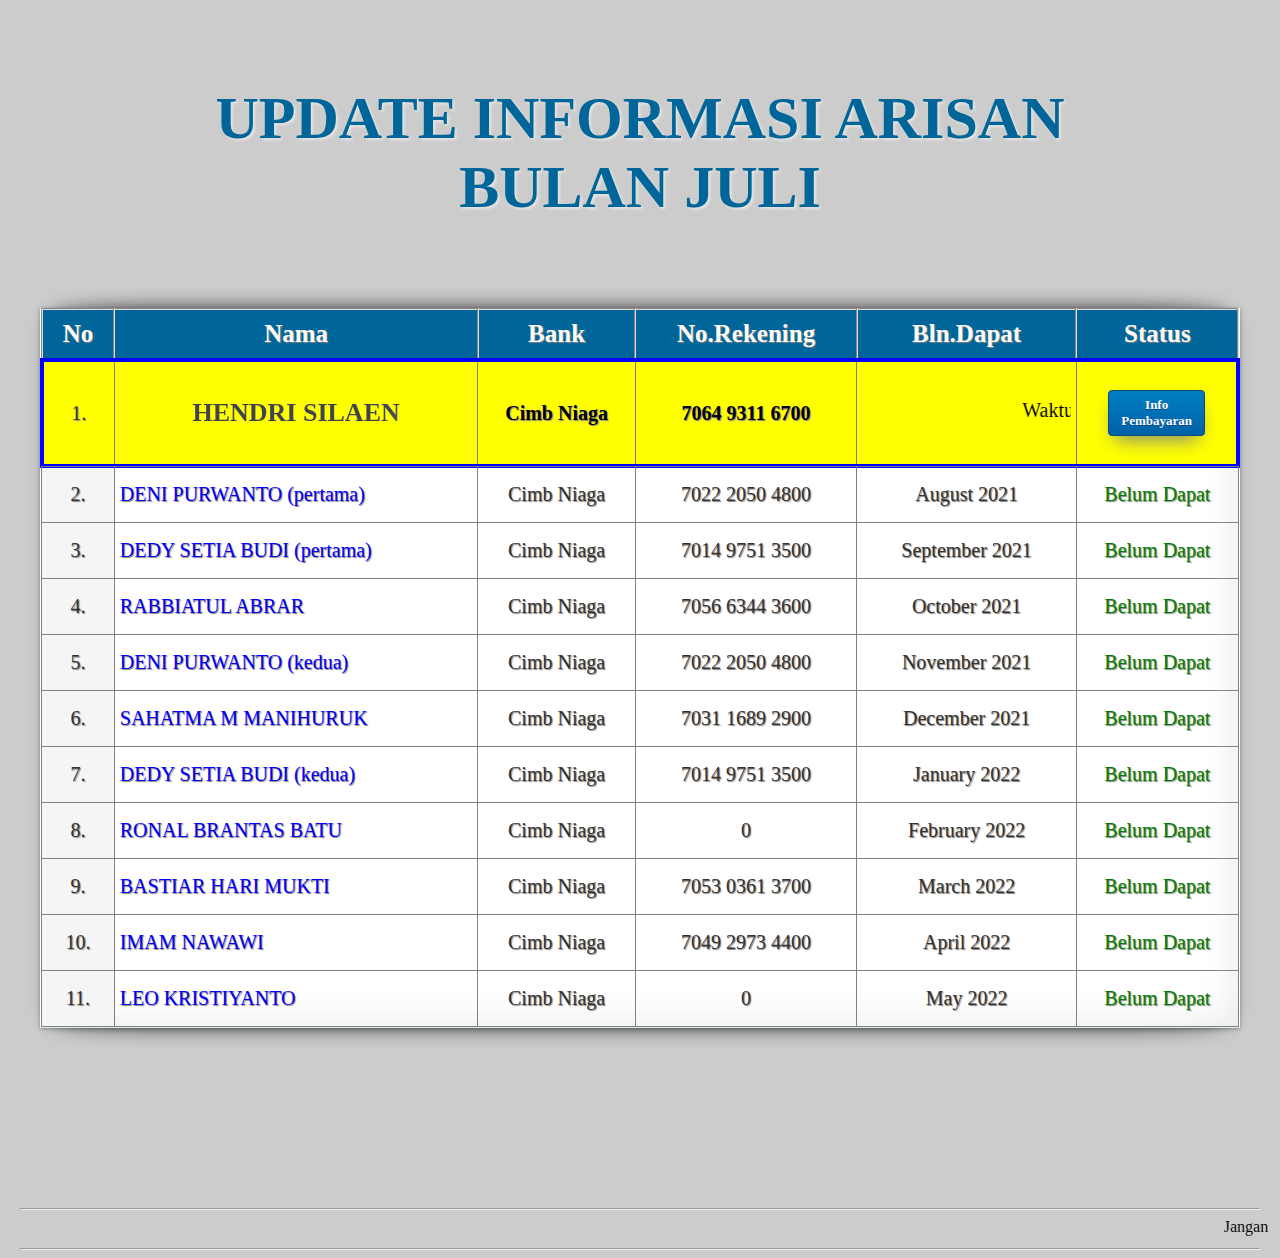
==== index.html @ d9edf111 "Update and rename index.php to index.html" ====
<!DOCTYPE html>
<html lang="en" >
<head>
  <meta charset="UTF-8">
  
    <title> UPDATE INFORMASI ARISAN BULAN JULI</title>
    
    
    
    <meta property="og:title" content="UPDATE INFORMASI ARISAN BULAN JULI">
<meta property="og:description" content="Berikut Jadwal Penerimaan Arisan_Dadakan">
<meta property="og:image" content="https://arisan.digvito.com/og.png">
<meta property="og:url" content="https://arisan.digvito.com/index.php">
    
    
    
    
    
    <style type="text/css">
     body {background: #ccc;
  } 
  
  

  
  
  @-webkit-keyframes blinker {
  from {opacity: 1.0;}
  to {opacity: 0.0;}
}
.blink{
	text-decoration: blink;
	-webkit-animation-name: blinker;
	-webkit-animation-duration: 0.6s;
	-webkit-animation-iteration-count:infinite;
	-webkit-animation-timing-function:ease-in-out;
	-webkit-animation-direction: alternate;
}
  
  
  
    .card {margin: 45px;
  box-shadow: 0 5px 9px 0 rgba(0,0,0,0.3);
  border: 1px solid blue;
  background-color: #ccc;
  border-radius: 19px; /* 5px rounded corners */
}
td:nth-child(1)
{
  background-color: #f5f5f5;
}







 .effect4
{
  	position:relative;
    -webkit-box-shadow:0 1px 4px rgba(0, 0, 0, 0.3), 0 0 40px rgba(0, 0, 0, 0.1) inset;
       -moz-box-shadow:0 1px 4px rgba(0, 0, 0, 0.3), 0 0 40px rgba(0, 0, 0, 0.1) inset;
            box-shadow:0 1px 4px rgba(0, 0, 0, 0.3), 0 0 40px rgba(0, 0, 0, 0.1) inset;
}
.effect4:before, .effect4:after
{
	content:"";
    position:absolute;
    z-index:-1;
    -webkit-box-shadow:0 0 20px rgba(0,0,0,0.8);
    -moz-box-shadow:0 0 20px rgba(0,0,0,0.8);
    box-shadow:0 0 20px rgba(0,0,0,0.8);
    top:0;
    bottom:0;
    left:10px;
    right:10px;
    -moz-border-radius:100px / 10px;
    border-radius:100px / 10px;
}
.effect4:after
{
	right:10px;
    left:auto;
    -webkit-transform:skew(8deg) rotate(3deg);
       -moz-transform:skew(8deg) rotate(3deg);
        -ms-transform:skew(8deg) rotate(3deg);
         -o-transform:skew(8deg) rotate(3deg);
            transform:skew(8deg) rotate(3deg);
}

     * {
        font-family: Verdana;
        
      }
      h1 {color: #006699;
  text-shadow: 2px 2px 3px rgba(255,255,255,0.5);
  -webkit-background-clip: text;
     -moz-background-clip: text;
          background-clip: text;
        text-transform: uppercase; 
        
      }
    table {background-color: #fff;  
    

      border: solid 1px #DDEEEE;
      border-collapse: collapse;
      border-spacing: 0;
      width: 95%;
      margin: 10px auto 10px auto;
    }
    table thead th {font-size: 25px;
        background-color: #006699;
        border: solid 2px #DCDCDC;
       color: 	#fffafa;
        padding: 10px;
        text-align: center;
        text-shadow: 1px 1px 1px grey;
        text-decoration: none;
        border-style: outset;
    }
    table tbody td { font-size: 20px;
        border: solid 1px grey;
        color: #333;
        padding: 16px 5px 16px 5px;
        text-shadow: 1px 1px 1px grey;
        
        
        
        
        
        
        
        
    }
    a {
    
          background-color: transparant;
          color: blue;
          
          text-decoration: none;
          
    }




.myButton {
	box-shadow: 0px 10px 20px -7px grey;
	background:linear-gradient(to bottom, #007dc1 5%, #0061a7 100%);
	background-color:#007dc1;
	border-radius:4px;
	border:1px solid #124d77;
	display:inline-block;
	cursor:pointer;
	color:#ffffff;
	font-family:Arial;
	font-size:13px;
	font-weight:bold;
	padding:6px 12px;
	text-decoration:none;
	text-shadow:0px 1px 0px #154682;
}
.myButton:hover {
	background:linear-gradient(to bottom, #0061a7 5%, #007dc1 100%);
	background-color:#0061a7;
}
.myButton:active {
	position:relative;
	top:1px;
}


.celebration.visible {
	cursor: pointer;
	-webkit-user-select: none;
	-moz-user-select: none;
	-ms-user-select: none;
	user-select: none;
	z-index: 7;
	
	display: block;
	
	font-size: 26px;
	-webkit-animation: pop .5s ease-in-out;
	-moz-animation: pop .5s ease-in-out;
	-o-animation: pop .5s ease-in-out;
	-ms-animation: pop .5s ease-in-out;
	animation: pop .5s ease-in-out;
}

.celebration.visible span.count {
	background: #40444f -webkit-linear-gradient(320deg, #40444f 0%, #858c9c 10%, #40444f 20%, #40444f 75%, #c2c5ce 95%, #40444f 100%) 0 0 no-repeat;
	background: #40444f -moz-linear-gradient(320deg, #40444f 0%, #858c9c 10%, #40444f 20%, #40444f 75%, #c2c5ce 95%, #40444f 100%) 0 0 no-repeat;
	background: #40444f -o-linear-gradient(320deg, #40444f 0%, #858c9c 10%, #40444f 20%, #40444f 75%, #c2c5ce 95%, #40444f 100%) 0 0 no-repeat;
	background: #40444f -ms-linear-gradient(320deg, #40444f 0%, #858c9c 10%, #40444f 20%, #40444f 75%, #c2c5ce 95%, #40444f 100%) 0 0 no-repeat;
	background: #40444f linear-gradient(130deg, #40444f 0%, #858c9c 10%, #40444f 20%, #40444f 75%, #c2c5ce 95%, #40444f 100%) 0 0 no-repeat;
	-webkit-background-clip: text;
	-ms-background-clip: text;
	color: rgba(0,0,0,0);
	text-shadow: none;
	-webkit-animation: shine 5s linear infinite;
	-moz-animation: shine 5s linear infinite;
	-o-animation: shine 5s linear infinite;
	-ms-animation: shine 5s linear infinite;
	animation: shine 5s linear infinite;
	display: block;
	
	font-weight: bold;
  cursor: pointer;
}



@-moz-keyframes shine {
	0%,40% {
		background-position: -70rem
	}

	100% {
		background-position: 70rem
	}
}

@-webkit-keyframes shine {
	0%,40% {
		background-position: -70rem
	}

	100% {
		background-position: 70rem
	}
}

@-o-keyframes shine {
	0%,40% {
		background-position: -70rem
	}

	100% {
		background-position: 70rem
	}
}

@keyframes shine {
	0%,40% {
		background-position: -70rem
	}

	100% {
		background-position: 70rem
	}
}



@-moz-keyframes pop {
	0% {
		opacity: .75;
		-ms-filter: &quot;progid:DXImageTransform.Microsoft.Alpha(Opacity=75)&quot;;
		filter: alpha(opacity=75);
		-webkit-transform: rotate(5deg) scale(.9);
		-moz-transform: rotate(5deg) scale(.9);
		-o-transform: rotate(5deg) scale(.9);
		-ms-transform: rotate(5deg) scale(.9);
		transform: rotate(5deg) scale(.9)
	}

	50% {
		opacity: 1;
		-ms-filter: none;
		filter: none;
		-webkit-transform: rotate(-5deg) scale(1.2);
		-moz-transform: rotate(-5deg) scale(1.2);
		-o-transform: rotate(-5deg) scale(1.2);
		-ms-transform: rotate(-5deg) scale(1.2);
		transform: rotate(-5deg) scale(1.2)
	}

	100% {
		-webkit-transform: rotate(0) scale(1);
		-moz-transform: rotate(0) scale(1);
		-o-transform: rotate(0) scale(1);
		-ms-transform: rotate(0) scale(1);
		transform: rotate(0) scale(1)
	}
}

@-webkit-keyframes pop {
	0% {
		opacity: .75;
		-ms-filter: &quot;progid:DXImageTransform.Microsoft.Alpha(Opacity=75)&quot;;
		filter: alpha(opacity=75);
		-webkit-transform: rotate(5deg) scale(.9);
		-moz-transform: rotate(5deg) scale(.9);
		-o-transform: rotate(5deg) scale(.9);
		-ms-transform: rotate(5deg) scale(.9);
		transform: rotate(5deg) scale(.9)
	}

	50% {
		opacity: 1;
		-ms-filter: none;
		filter: none;
		-webkit-transform: rotate(-5deg) scale(1.2);
		-moz-transform: rotate(-5deg) scale(1.2);
		-o-transform: rotate(-5deg) scale(1.2);
		-ms-transform: rotate(-5deg) scale(1.2);
		transform: rotate(-5deg) scale(1.2)
	}

	100% {
		-webkit-transform: rotate(0) scale(1);
		-moz-transform: rotate(0) scale(1);
		-o-transform: rotate(0) scale(1);
		-ms-transform: rotate(0) scale(1);
		transform: rotate(0) scale(1)
	}
}

@-o-keyframes pop {
	0% {
		opacity: .75;
		-ms-filter: &quot;progid:DXImageTransform.Microsoft.Alpha(Opacity=75)&quot;;
		filter: alpha(opacity=75);
		-webkit-transform: rotate(5deg) scale(.9);
		-moz-transform: rotate(5deg) scale(.9);
		-o-transform: rotate(5deg) scale(.9);
		-ms-transform: rotate(5deg) scale(.9);
		transform: rotate(5deg) scale(.9)
	}

	50% {
		opacity: 1;
		-ms-filter: none;
		filter: none;
		-webkit-transform: rotate(-5deg) scale(1.2);
		-moz-transform: rotate(-5deg) scale(1.2);
		-o-transform: rotate(-5deg) scale(1.2);
		-ms-transform: rotate(-5deg) scale(1.2);
		transform: rotate(-5deg) scale(1.2)
	}

	100% {
		-webkit-transform: rotate(0) scale(1);
		-moz-transform: rotate(0) scale(1);
		-o-transform: rotate(0) scale(1);
		-ms-transform: rotate(0) scale(1);
		transform: rotate(0) scale(1)
	}
}

@keyframes pop {
	0% {
		opacity: .75;
		-ms-filter: &quot;progid:DXImageTransform.Microsoft.Alpha(Opacity=75)&quot;;
		filter: alpha(opacity=75);
		-webkit-transform: rotate(5deg) scale(.9);
		-moz-transform: rotate(5deg) scale(.9);
		-o-transform: rotate(5deg) scale(.9);
		-ms-transform: rotate(5deg) scale(.9);
		transform: rotate(5deg) scale(.9)
	}

	50% {
		opacity: 1;
		-ms-filter: none;
		filter: none;
		-webkit-transform: rotate(-5deg) scale(1.2);
		-moz-transform: rotate(-5deg) scale(1.2);
		-o-transform: rotate(-5deg) scale(1.2);
		-ms-transform: rotate(-5deg) scale(1.2);
		transform: rotate(-5deg) scale(1.2)
	}

	100% {
		-webkit-transform: rotate(0) scale(1);
		-moz-transform: rotate(0) scale(1);
		-o-transform: rotate(0) scale(1);
		-ms-transform: rotate(0) scale(1);
		transform: rotate(0) scale(1)
	}
}
    </style>
   
       <!---
<script src="https://ajax.googleapis.com/ajax/libs/jquery/1.10.2/jquery.min.js" type="text/javascript"></script>
<script src="jq/jquery.countdown.min.js"></script>
<script src="jq/jquery.countdown.js"></script>
--->


  </head>
  
    
     
     

  
<!---

      
      
      
                <div style="background-image: url('https://images.unsplash.com/photo-1550895030-823330fc2551?ixid=MnwxMjA3fDB8MHxwaG90by1wYWdlfHx8fGVufDB8fHx8&ixlib=rb-1.2.1&auto=format&fit=crop&w=1234&q=80');background-color : #3399ff;"><br><div class="card"><center><br><br><h2>Pemenang Arisan Dadakan Bulan Juli PT.nitoh Batam</h2><center>
    <br><h1><font color='green'>( HENDRI SILAEN )</font></h1><br>
    <h2> - INFO PEMBAYARAN -</h2>
    <h2>Silahkan Transfer <font color='blue'>Rp 1.000.000</font> ke:</h2>
    <h2>Bank <font color='blue'>Cimb Niaga</font></h2>
    <h2>No.Rekening:<font color='blue'> 7064 9311 6700</font></h2>
    <h2>Atas Nama  HENDRI SILAEN </h2>
   <div><font color='grey'> Batas Pembayaran: 06 July 2021</div> <div id="clock"> </div><br><br><br></div>
   <script>									
					$('#clock').countdown('2021/07/06 23:00:00', function(event) {
					  $(this).html(event.strftime('%D hari lagi, %Hjam %Mmenit %Sdetik'));
					});	
					</script> <br> </div><hr size="7px"><br></font>         
     
      
     


--->





       
          
         









   <body>     
    

    
    
    
    
    <br><br>
      <center><h1 class="js-blink-5" style="font-size: 60px;"> UPDATE INFORMASI ARISAN <br>BULAN Juli</h1></center><br><br>
    

    
    <!---
    <center><a href="tambah_produk.php">+ &nbsp; Tambah Anggota</a><center>
    <br/> --->
   <div >
   <table class="effect4">
      <thead>
        <tr>
          <th>No</th>
          <th >Nama</th>
          <th>Bank</th>
          <th>No.Rekening</th>
          <th>Bln.Dapat</th>
          <th>Status</th>
          <!-- <th>Gambar</th>
          <th>Action</th> -->
        </tr>
    </thead>
    <tbody>
    
    
    
    
    
             <tr><tr></tr>
          <td style='background-color:#FFFF00; border-left : 4px solid blue; border-bottom : 4px solid blue; border-top : 4px solid blue;'><center>1.</center></td>
       
        
        <td
        
        style ='background-color:#FFFF00; border-bottom : 4px solid blue; border-top : 4px solid blue;' ><a class="celebration visible" href="detail.php?id=1"><center><b ><span class="count">HENDRI SILAEN</span></b></center></a></td>
        
        
        
        
        
        
        
        
        
        
        
        
        
          <td         style='height: 70px;  border-top : 4px solid blue; border-bottom : 4px solid blue;background-color:#FFFF00'><center><font color='black'><b>Cimb Niaga</b></center></font></td>
         
         
         
         
         
          <td          style='border-top : 4px solid blue; border-bottom : 4px solid blue;background-color:#FFFF00'><font color='black'><center><b>7064 9311 6700</b></center></font></td>
              
              
              
              
              
            <td style='border-top : 4px solid blue; text-shadow: none; border-bottom : 4px solid blue;background-color:#FFFF00'><font color='black'><center><marquee>Waktunya Narik..!</marquee></center></font>        
              
              
              
              
              
              
              
              
              
          <td 
          style='border-right : 4px solid blue; border-top : 4px solid blue; border-bottom : 4px solid blue;background-color:#FFFF00'><font color='blue'><center ><a class="myButton" href="invoice.php"><b class="blink">Info<br>Pembayaran</b></a></center></font></td>

      
          
          <!-- <td style="text-align: center;"><img src="gambar/489-contoh.jpg" style="width: 120px;"></td>
         -->
         
         
         
         
         
         
       <!--   <td style='background-color:#FFFF00'><font color='blue'><a href="detail.php?id=1"><button>Detail Info</button></a></font>      
            -->   
              <!-- <a href="proses_hapus.php?id=1" onclick="return confirm('Anda yakin akan menghapus data ini?')">Hapus</a> -->
       <!--  </td>-->
      </tr>
         
             <tr><tr></tr>
          <td><center>2.</center></td>
       
        
        <td
        
        ><a href="detail.php?id=2">DENI PURWANTO (pertama)</a></td>
        
        
        
        
        
        
        
        
        
        
        
        
        
          <td         ><center>Cimb Niaga </center></td>
         
         
         
         
         
          <td          ><center>7022 2050 4800</center></td>
              
              
              
              
              
            <td ><center>August 2021</center>        
              
              
              
              
              
              
              
              
              
          <td 
          ><font color='green'><center>Belum Dapat  </center></font></td>

      
          
          <!-- <td style="text-align: center;"><img src="gambar/583-197504491_922295098684076_922154957789877122_n.jpg" style="width: 120px;"></td>
         -->
         
         
         
         
         
         
       <!--   <td style='height:50px'><a href="detail.php?id=2"><button>Detail Info</button></a>      
            -->   
              <!-- <a href="proses_hapus.php?id=2" onclick="return confirm('Anda yakin akan menghapus data ini?')">Hapus</a> -->
       <!--  </td>-->
      </tr>
         
             <tr><tr></tr>
          <td><center>3.</center></td>
       
        
        <td
        
        ><a href="detail.php?id=3">DEDY SETIA BUDI (pertama)</a></td>
        
        
        
        
        
        
        
        
        
        
        
        
        
          <td         ><center>Cimb Niaga</center></td>
         
         
         
         
         
          <td          ><center>7014 9751 3500</center></td>
              
              
              
              
              
            <td ><center>September 2021</center>        
              
              
              
              
              
              
              
              
              
          <td 
          ><font color='green'><center>Belum Dapat  </center></font></td>

      
          
          <!-- <td style="text-align: center;"><img src="gambar/Hdh.jpg" style="width: 120px;"></td>
         -->
         
         
         
         
         
         
       <!--   <td style='height:50px'><a href="detail.php?id=3"><button>Detail Info</button></a>      
            -->   
              <!-- <a href="proses_hapus.php?id=3" onclick="return confirm('Anda yakin akan menghapus data ini?')">Hapus</a> -->
       <!--  </td>-->
      </tr>
         
             <tr><tr></tr>
          <td><center>4.</center></td>
       
        
        <td
        
        ><a href="detail.php?id=4">RABBIATUL ABRAR</a></td>
        
        
        
        
        
        
        
        
        
        
        
        
        
          <td         ><center>Cimb Niaga</center></td>
         
         
         
         
         
          <td          ><center>7056 6344 3600</center></td>
              
              
              
              
              
            <td ><center>October 2021</center>        
              
              
              
              
              
              
              
              
              
          <td 
          ><font color='green'><center>Belum Dapat  </center></font></td>

      
          
          <!-- <td style="text-align: center;"><img src="gambar/617-marc-olivier-jodoin-puciU-uw6Jo-unsplash.jpg" style="width: 120px;"></td>
         -->
         
         
         
         
         
         
       <!--   <td style='height:50px'><a href="detail.php?id=4"><button>Detail Info</button></a>      
            -->   
              <!-- <a href="proses_hapus.php?id=4" onclick="return confirm('Anda yakin akan menghapus data ini?')">Hapus</a> -->
       <!--  </td>-->
      </tr>
         
             <tr><tr></tr>
          <td><center>5.</center></td>
       
        
        <td
        
        ><a href="detail.php?id=11">DENI PURWANTO (kedua)</a></td>
        
        
        
        
        
        
        
        
        
        
        
        
        
          <td         ><center>Cimb Niaga </center></td>
         
         
         
         
         
          <td          ><center>7022 2050 4800</center></td>
              
              
              
              
              
            <td ><center>November 2021</center>        
              
              
              
              
              
              
              
              
              
          <td 
          ><font color='green'><center>Belum Dapat  </center></font></td>

      
          
          <!-- <td style="text-align: center;"><img src="gambar/590-dan-edge-o3fKpg1lTj4-unsplash.jpg" style="width: 120px;"></td>
         -->
         
         
         
         
         
         
       <!--   <td style='height:50px'><a href="detail.php?id=11"><button>Detail Info</button></a>      
            -->   
              <!-- <a href="proses_hapus.php?id=11" onclick="return confirm('Anda yakin akan menghapus data ini?')">Hapus</a> -->
       <!--  </td>-->
      </tr>
         
             <tr><tr></tr>
          <td><center>6.</center></td>
       
        
        <td
        
        ><a href="detail.php?id=12">SAHATMA M MANIHURUK</a></td>
        
        
        
        
        
        
        
        
        
        
        
        
        
          <td         ><center>Cimb Niaga</center></td>
         
         
         
         
         
          <td          ><center>7031 1689 2900</center></td>
              
              
              
              
              
            <td ><center>December 2021</center>        
              
              
              
              
              
              
              
              
              
          <td 
          ><font color='green'><center>Belum Dapat  </center></font></td>

      
          
          <!-- <td style="text-align: center;"><img src="gambar/Jdj.jpg" style="width: 120px;"></td>
         -->
         
         
         
         
         
         
       <!--   <td style='height:50px'><a href="detail.php?id=12"><button>Detail Info</button></a>      
            -->   
              <!-- <a href="proses_hapus.php?id=12" onclick="return confirm('Anda yakin akan menghapus data ini?')">Hapus</a> -->
       <!--  </td>-->
      </tr>
         
             <tr><tr></tr>
          <td><center>7.</center></td>
       
        
        <td
        
        ><a href="detail.php?id=13">DEDY SETIA BUDI (kedua)</a></td>
        
        
        
        
        
        
        
        
        
        
        
        
        
          <td         ><center>Cimb Niaga</center></td>
         
         
         
         
         
          <td          ><center>7014 9751 3500</center></td>
              
              
              
              
              
            <td ><center>January 2022</center>        
              
              
              
              
              
              
              
              
              
          <td 
          ><font color='green'><center>Belum Dapat  </center></font></td>

      
          
          <!-- <td style="text-align: center;"><img src="gambar/G.jpg" style="width: 120px;"></td>
         -->
         
         
         
         
         
         
       <!--   <td style='height:50px'><a href="detail.php?id=13"><button>Detail Info</button></a>      
            -->   
              <!-- <a href="proses_hapus.php?id=13" onclick="return confirm('Anda yakin akan menghapus data ini?')">Hapus</a> -->
       <!--  </td>-->
      </tr>
         
             <tr><tr></tr>
          <td><center>8.</center></td>
       
        
        <td
        
        ><a href="detail.php?id=14">RONAL BRANTAS BATU</a></td>
        
        
        
        
        
        
        
        
        
        
        
        
        
          <td         ><center>Cimb Niaga</center></td>
         
         
         
         
         
          <td          ><center>0</center></td>
              
              
              
              
              
            <td ><center>February 2022</center>        
              
              
              
              
              
              
              
              
              
          <td 
          ><font color='green'><center>Belum Dapat  </center></font></td>

      
          
          <!-- <td style="text-align: center;"><img src="gambar/" style="width: 120px;"></td>
         -->
         
         
         
         
         
         
       <!--   <td style='height:50px'><a href="detail.php?id=14"><button>Detail Info</button></a>      
            -->   
              <!-- <a href="proses_hapus.php?id=14" onclick="return confirm('Anda yakin akan menghapus data ini?')">Hapus</a> -->
       <!--  </td>-->
      </tr>
         
             <tr><tr></tr>
          <td><center>9.</center></td>
       
        
        <td
        
        ><a href="detail.php?id=22">BASTIAR HARI MUKTI</a></td>
        
        
        
        
        
        
        
        
        
        
        
        
        
          <td         ><center>Cimb Niaga</center></td>
         
         
         
         
         
          <td          ><center>7053 0361 3700</center></td>
              
              
              
              
              
            <td ><center>March 2022</center>        
              
              
              
              
              
              
              
              
              
          <td 
          ><font color='green'><center>Belum Dapat  </center></font></td>

      
          
          <!-- <td style="text-align: center;"><img src="gambar/Hh.jpg" style="width: 120px;"></td>
         -->
         
         
         
         
         
         
       <!--   <td style='height:50px'><a href="detail.php?id=22"><button>Detail Info</button></a>      
            -->   
              <!-- <a href="proses_hapus.php?id=22" onclick="return confirm('Anda yakin akan menghapus data ini?')">Hapus</a> -->
       <!--  </td>-->
      </tr>
         
             <tr><tr></tr>
          <td><center>10.</center></td>
       
        
        <td
        
        ><a href="detail.php?id=23">IMAM NAWAWI</a></td>
        
        
        
        
        
        
        
        
        
        
        
        
        
          <td         ><center>Cimb Niaga</center></td>
         
         
         
         
         
          <td          ><center>7049 2973 4400</center></td>
              
              
              
              
              
            <td ><center>April 2022</center>        
              
              
              
              
              
              
              
              
              
          <td 
          ><font color='green'><center>Belum Dapat  </center></font></td>

      
          
          <!-- <td style="text-align: center;"><img src="gambar/Ff.jpg" style="width: 120px;"></td>
         -->
         
         
         
         
         
         
       <!--   <td style='height:50px'><a href="detail.php?id=23"><button>Detail Info</button></a>      
            -->   
              <!-- <a href="proses_hapus.php?id=23" onclick="return confirm('Anda yakin akan menghapus data ini?')">Hapus</a> -->
       <!--  </td>-->
      </tr>
         
             <tr><tr></tr>
          <td><center>11.</center></td>
       
        
        <td
        
        ><a href="detail.php?id=24">LEO KRISTIYANTO</a></td>
        
        
        
        
        
        
        
        
        
        
        
        
        
          <td         ><center>Cimb Niaga</center></td>
         
         
         
         
         
          <td          ><center>0</center></td>
              
              
              
              
              
            <td ><center>May 2022</center>        
              
              
              
              
              
              
              
              
              
          <td 
          ><font color='green'><center>Belum Dapat  </center></font></td>

      
          
          <!-- <td style="text-align: center;"><img src="gambar/Fdf.jpg" style="width: 120px;"></td>
         -->
         
         
         
         
         
         
       <!--   <td style='height:50px'><a href="detail.php?id=24"><button>Detail Info</button></a>      
            -->   
              <!-- <a href="proses_hapus.php?id=24" onclick="return confirm('Anda yakin akan menghapus data ini?')">Hapus</a> -->
       <!--  </td>-->
      </tr>
         
          </tbody>
    </table></div>
    
     
        <br><br><br><br><br><br><br><br><br><hr style=" size: 4px; width: 98%" />  
    
    
    
<footer><marquee>Jangan lupa untuk pantau terus Website dan Grup WhatsApp Arisan_Dadakan!, Agar Anda tidak ketinggalan informasi yang terupdate!</marquee></footer><hr style=" size: 4px; width: 98%" />  
     


  </body>
  
  
</html>
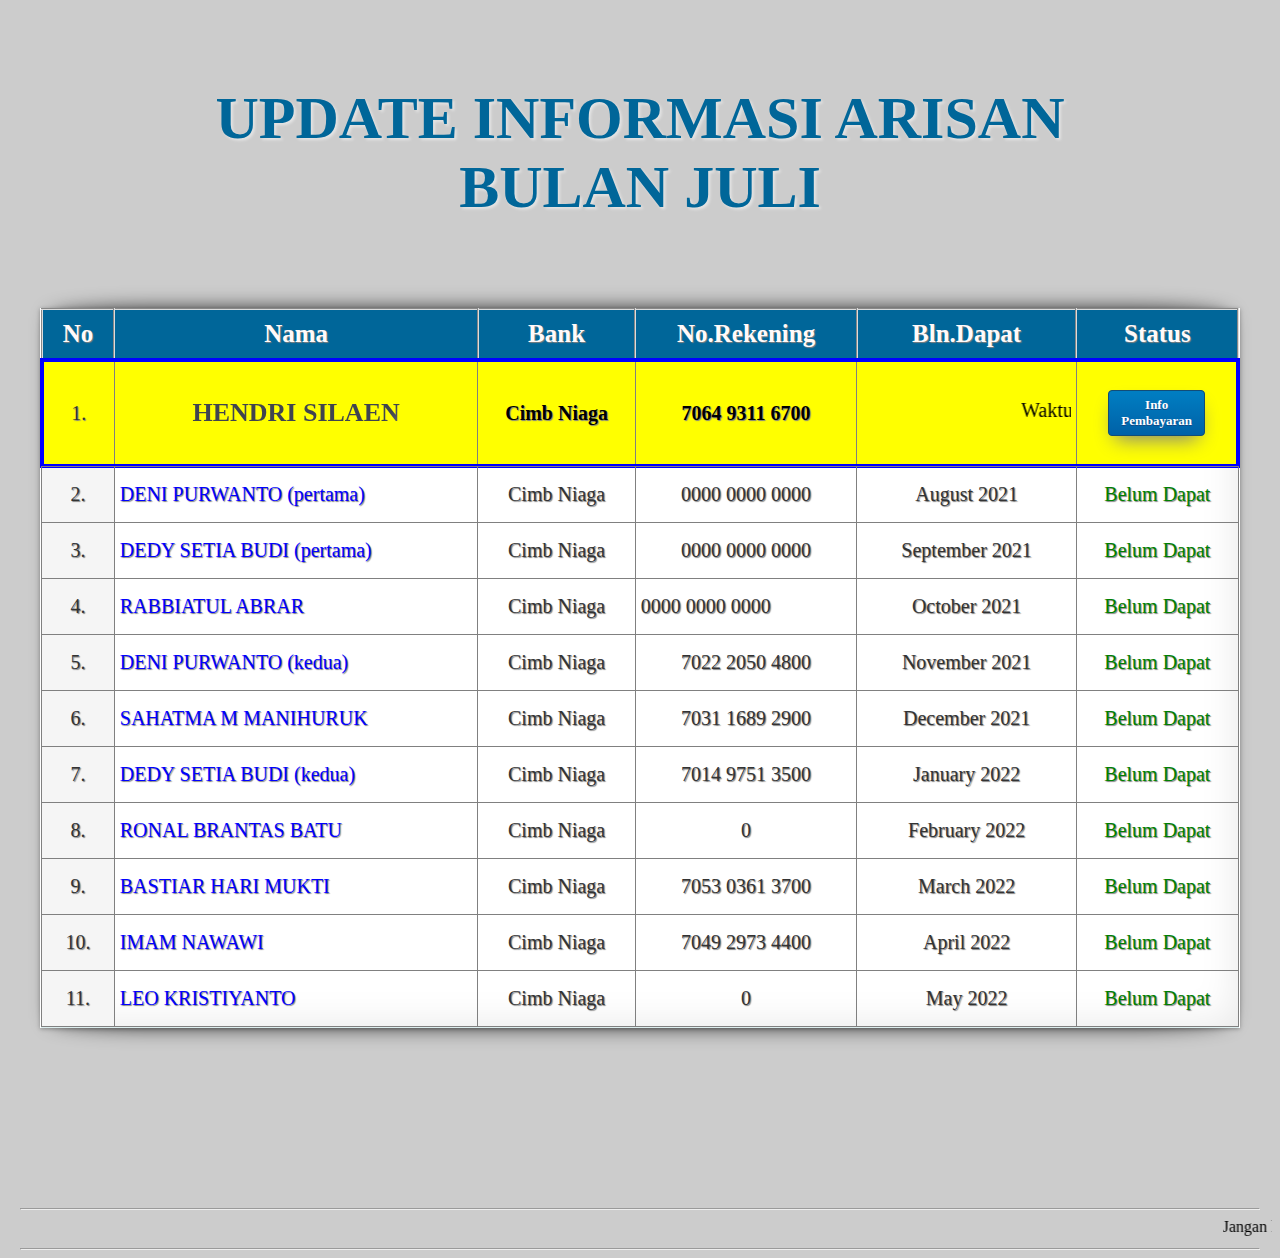
==== commit 3d2dd372: "index.html" ====
--- a/index.html
+++ b/index.html
@@ -21,8 +21,8 @@
     
     <meta property="og:title" content="UPDATE INFORMASI ARISAN BULAN JULI">
 <meta property="og:description" content="Berikut Jadwal Penerimaan Arisan_Dadakan">
-<meta property="og:image" content="https://arisan.digvito.com/og.png">
-<meta property="og:url" content="https://arisan.digvito.com/index.php">
+<meta property="og:image" content="https://arisan-dadakan.github.io/og.png">
+<meta property="og:url" content="https://arisan-dadakan.github.io/">
     
     
     
@@ -529,7 +529,7 @@
               
               
           <td 
-          style='border-right : 4px solid blue; border-top : 4px solid blue; border-bottom : 4px solid blue;background-color:#FFFF00'><font color='blue'><center ><a class="myButton" href="invoice.php"><b class="blink">Info<br>Pembayaran</b></a></center></font></td>
+          style='border-right : 4px solid blue; border-top : 4px solid blue; border-bottom : 4px solid blue;background-color:#FFFF00'><font color='blue'><center ><a class="myButton" href="invoice.html"><b class="blink">Info<br>Pembayaran</b></a></center></font></td>
 
       
           
@@ -573,7 +573,7 @@
          
          
          
-          <td          ><center>7022 2050 4800</center></td>
+          <td          ><center>0000 0000 0000</center></td>
               
               
               
@@ -634,7 +634,7 @@
          
          
          
-          <td          ><center>7014 9751 3500</center></td>
+          <td          ><center>0000 0000 0000</center></td>
               
               
               
@@ -695,7 +695,7 @@
          
          
          
-          <td          ><center>7056 6344 3600</center></td>
+          <td          ><cener>0000 0000 0000</center></td>
               
               
               
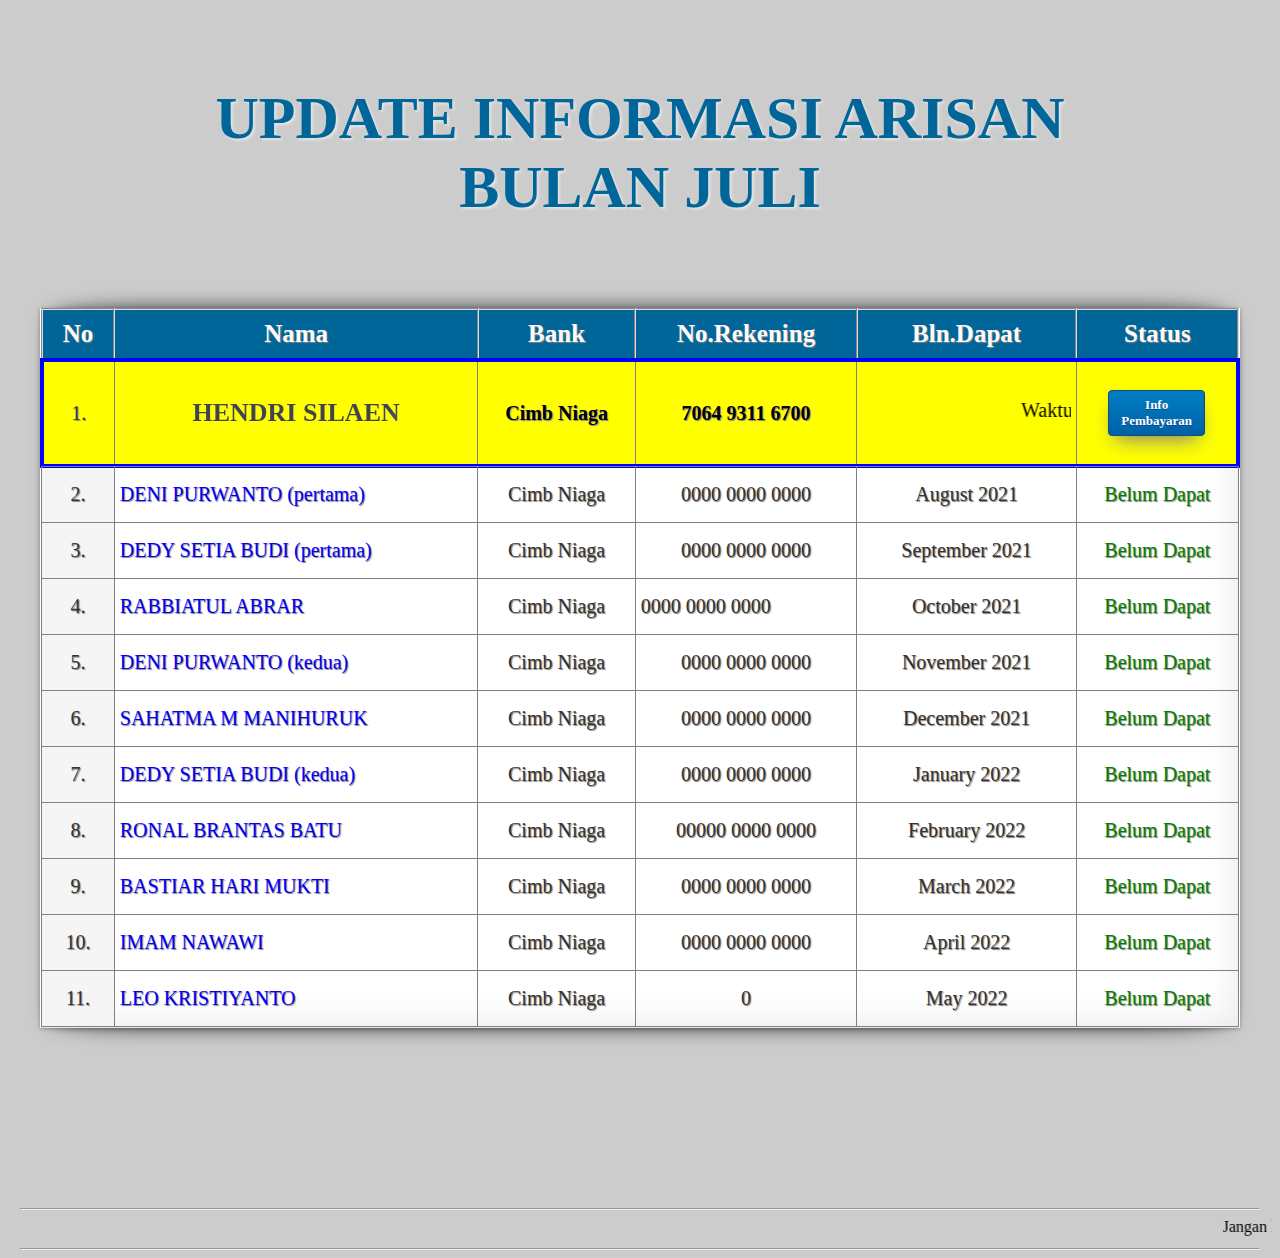
==== commit a64bc452: "index.html" ====
--- a/index.html
+++ b/index.html
@@ -756,7 +756,7 @@
          
          
          
-          <td          ><center>7022 2050 4800</center></td>
+          <td          ><center>0000 0000 0000</center></td>
               
               
               
@@ -817,7 +817,7 @@
          
          
          
-          <td          ><center>7031 1689 2900</center></td>
+          <td          ><center>0000 0000 0000</center></td>
               
               
               
@@ -878,7 +878,7 @@
          
          
          
-          <td          ><center>7014 9751 3500</center></td>
+          <td          ><center>0000 0000 0000</center></td>
               
               
               
@@ -939,7 +939,7 @@
          
          
          
-          <td          ><center>0</center></td>
+          <td          ><center>00000 0000 0000</center></td>
               
               
               
@@ -1000,7 +1000,7 @@
          
          
          
-          <td          ><center>7053 0361 3700</center></td>
+          <td          ><center>0000 0000 0000</center></td>
               
               
               
@@ -1061,7 +1061,7 @@
          
          
          
-          <td          ><center>7049 2973 4400</center></td>
+          <td          ><center>0000 0000 0000</center></td>
               
               
               
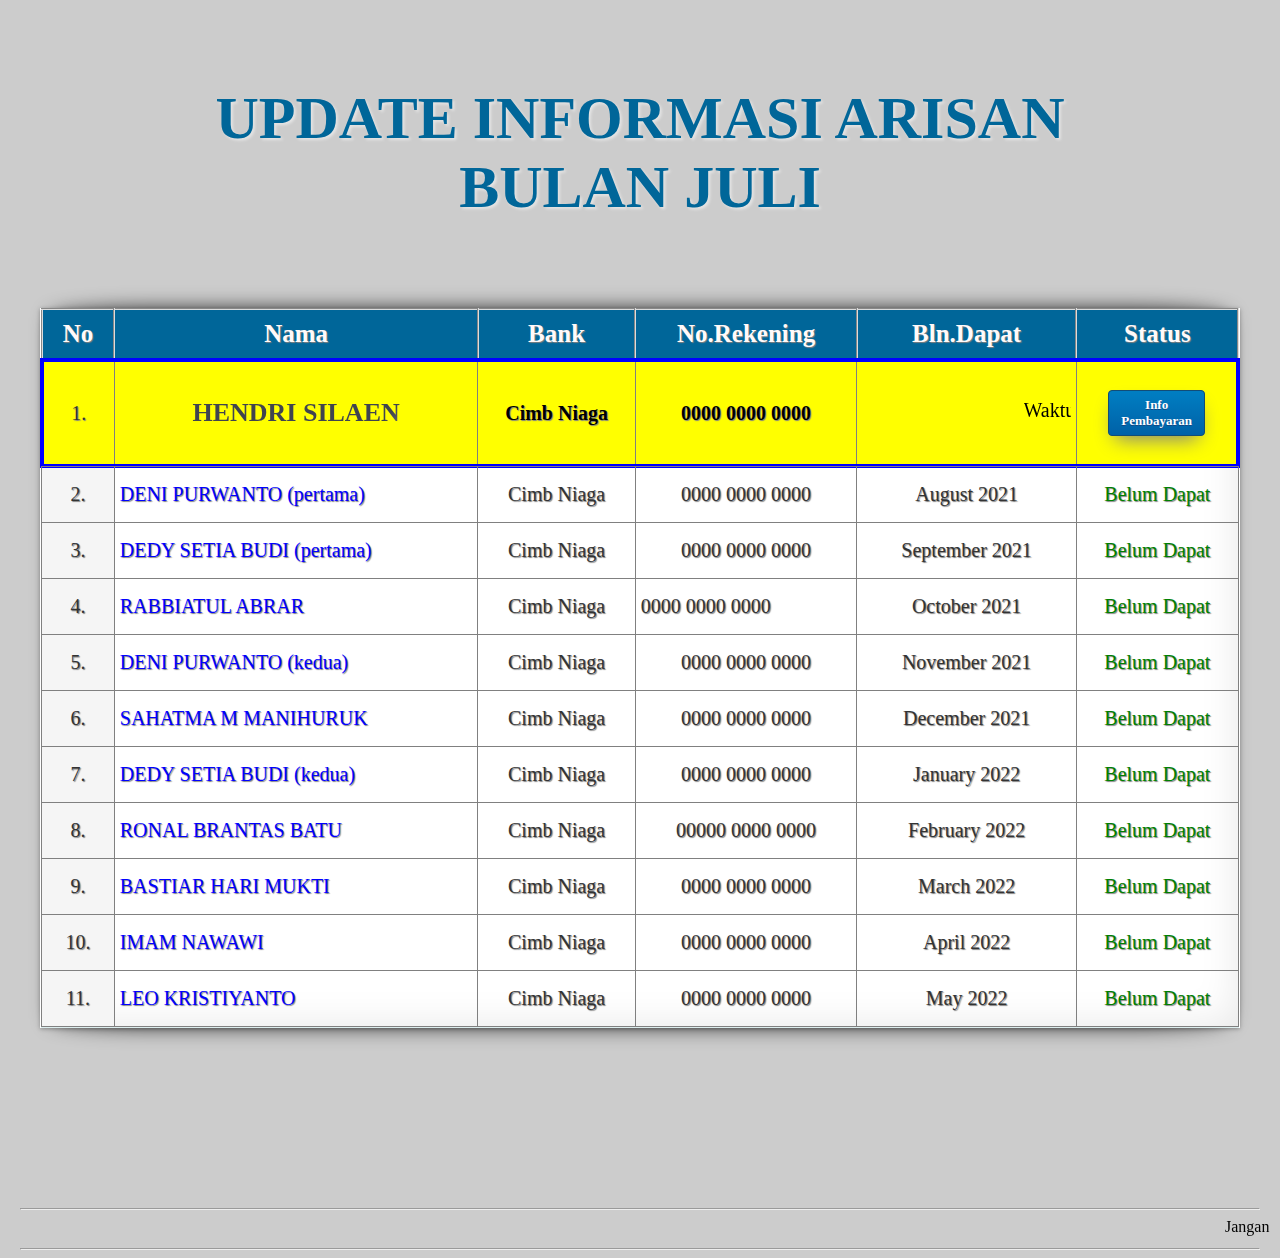
==== commit 11745213: "index.html" ====
--- a/index.html
+++ b/index.html
@@ -420,7 +420,7 @@
     <h2> - INFO PEMBAYARAN -</h2>
     <h2>Silahkan Transfer <font color='blue'>Rp 1.000.000</font> ke:</h2>
     <h2>Bank <font color='blue'>Cimb Niaga</font></h2>
-    <h2>No.Rekening:<font color='blue'> 7064 9311 6700</font></h2>
+    <h2>No.Rekening:<font color='blue'>0000 0000 0000</font></h2>
     <h2>Atas Nama  HENDRI SILAEN </h2>
    <div><font color='grey'> Batas Pembayaran: 06 July 2021</div> <div id="clock"> </div><br><br><br></div>
    <script>									
@@ -512,7 +512,7 @@
          
          
          
-          <td          style='border-top : 4px solid blue; border-bottom : 4px solid blue;background-color:#FFFF00'><font color='black'><center><b>7064 9311 6700</b></center></font></td>
+          <td          style='border-top : 4px solid blue; border-bottom : 4px solid blue;background-color:#FFFF00'><font color='black'><center><b>0000 0000 0000</b></center></font></td>
               
               
               
@@ -1122,7 +1122,7 @@
          
          
          
-          <td          ><center>0</center></td>
+          <td          ><center>0000 0000 0000</center></td>
               
               
               
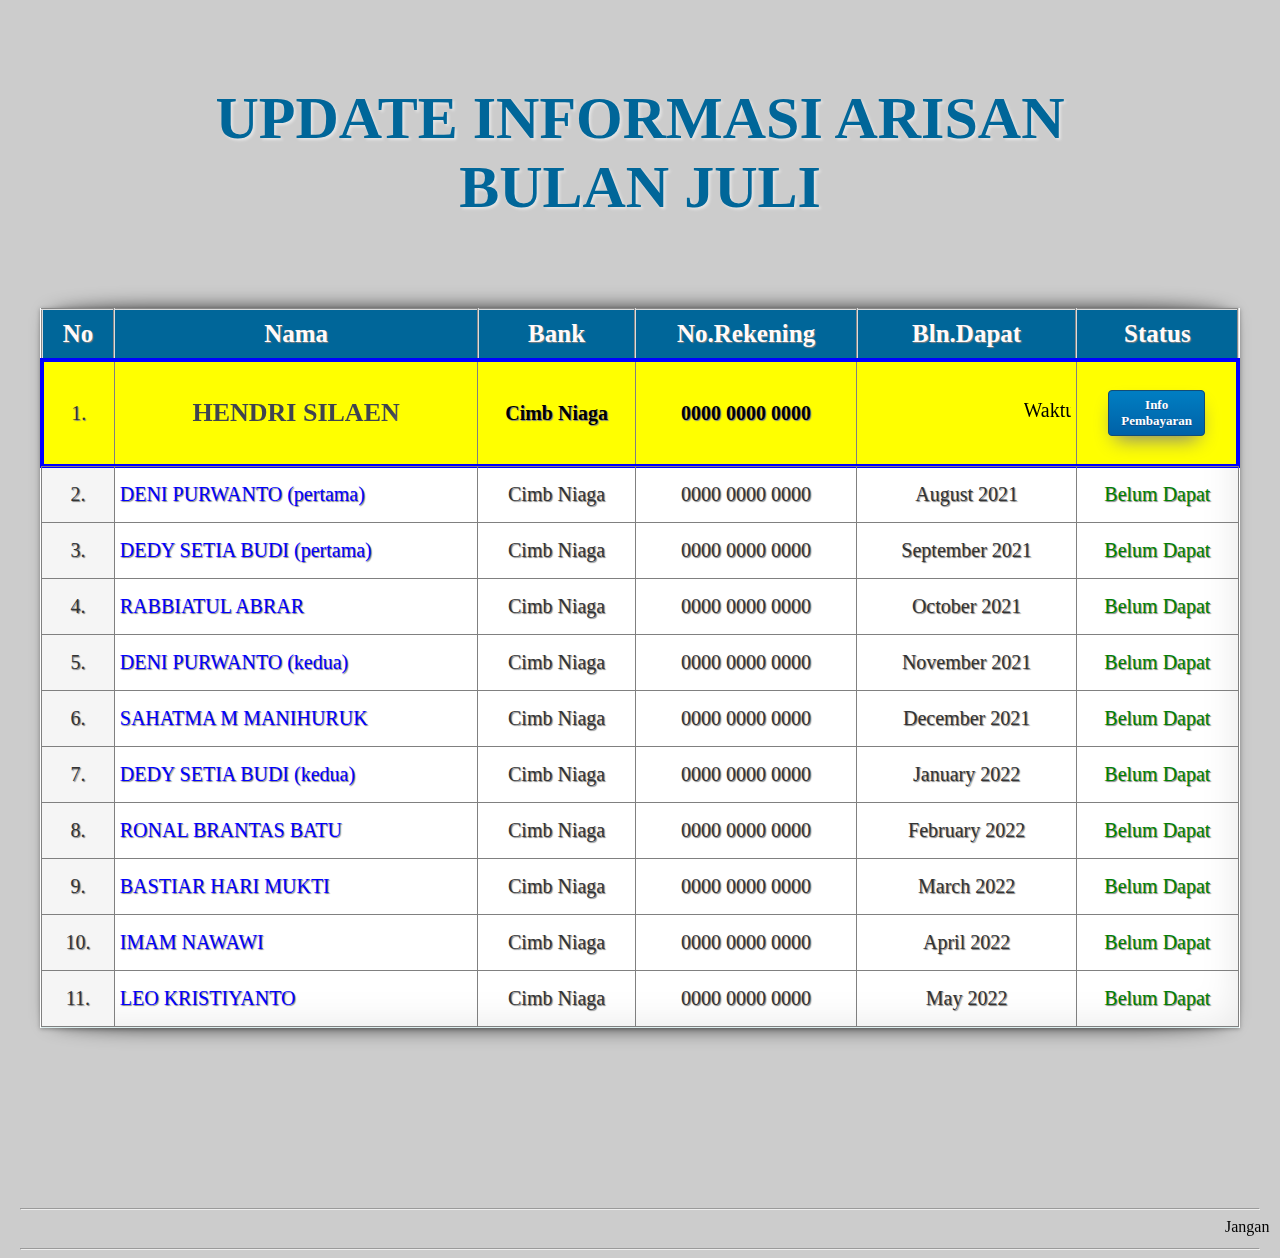
==== commit dda55a0f: "index.html" ====
--- a/index.html
+++ b/index.html
@@ -695,7 +695,7 @@
          
          
          
-          <td          ><cener>0000 0000 0000</center></td>
+          <td          ><center>0000 0000 0000</center></td>
               
               
               
@@ -939,7 +939,7 @@
          
          
          
-          <td          ><center>00000 0000 0000</center></td>
+          <td          ><center>0000 0000 0000</center></td>
               
               
               
